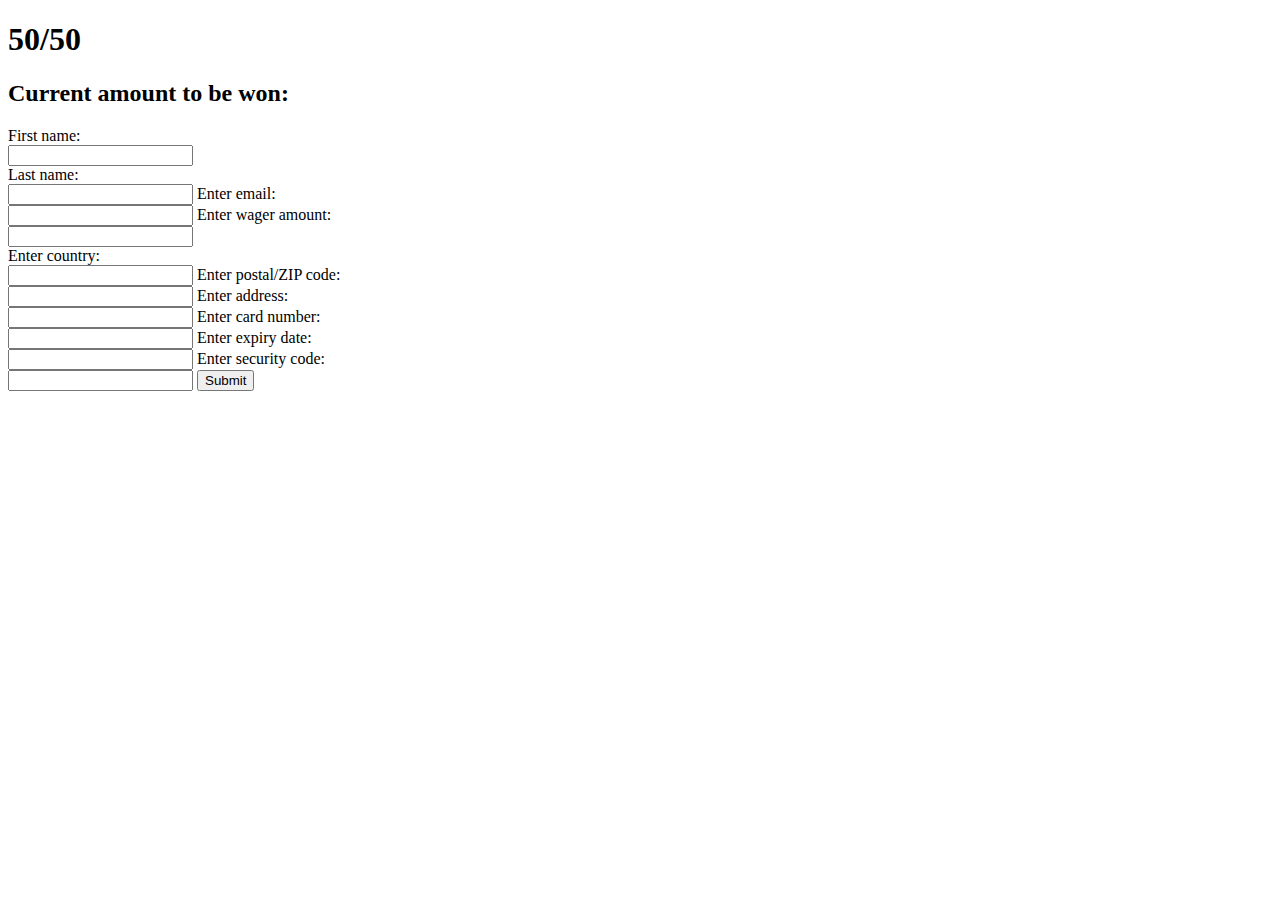
==== javascript/fiftyfifty/index.html @ bbca5768 "Framework up next" ====
<!DOCTYPE html>
<html>

<head>
    <meta charset='utf-8'>
    <meta http-equiv='X-UA-Compatible' content='IE=edge'>
    <title>50/50</title>
    <meta name='viewport' content='width=device-width, initial-scale=1'>
    <link rel='stylesheet' type='text/css' media='screen' href='styles.css'>
    <script src='script.js'></script>
</head>

<body>
    <h1 id="mainTitle">50/50</h1>
    <!-- For the winnings amount -->
    <h2 id="currentAmountLabel">Current amount to be won:</h2>
    <h2 id="currentAmountActual"></h2>
    <!-- For the form -->
    <form id="mainSubmitForm">
        <!-- First and last names -->
        <label for="fname">First name:</label><br>
        <input type="text" id="fname" name="fname"><br>
        <label for="lname">Last name:</label><br>
        <input type="text" id="lname" name="lname">
        <!-- Contact -->
        <label for="email">Enter email:</label><br>
        <input type="text" id="email" name="email">
        <!-- Amount to bet -->
        <label for="amountwager">Enter wager amount: </label><br>
        <input type="number" id="amountwager" name="amountwager"><br>
        <!-- Location info -->
        <label for="country">Enter country: </label><br>
        <input type="text" id="country" name="country">
        <label for="postalcode">Enter postal/ZIP code:</label><br>
        <input type="text" id="postalcode" name="postalcode">
        <label for="address">Enter address:</label><br>
        <input type="text" id="address" name="address">
        <!-- Payment info -->
        <label for="cardnumber">Enter card number:</label><br>
        <input type="text" id="cardnumber" name="addcardnumberress">
        <label for="expirydate">Enter expiry date:</label><br>
        <input type="text" id="expirydate" name="expirydate">
        <label for="securitycode">Enter security code:</label><br>
        <input type="text" id="securitycode" name="securitycode">

        <!-- Submit -->
        <button type="submit">Submit</button>
    </form>
</body>

</html>
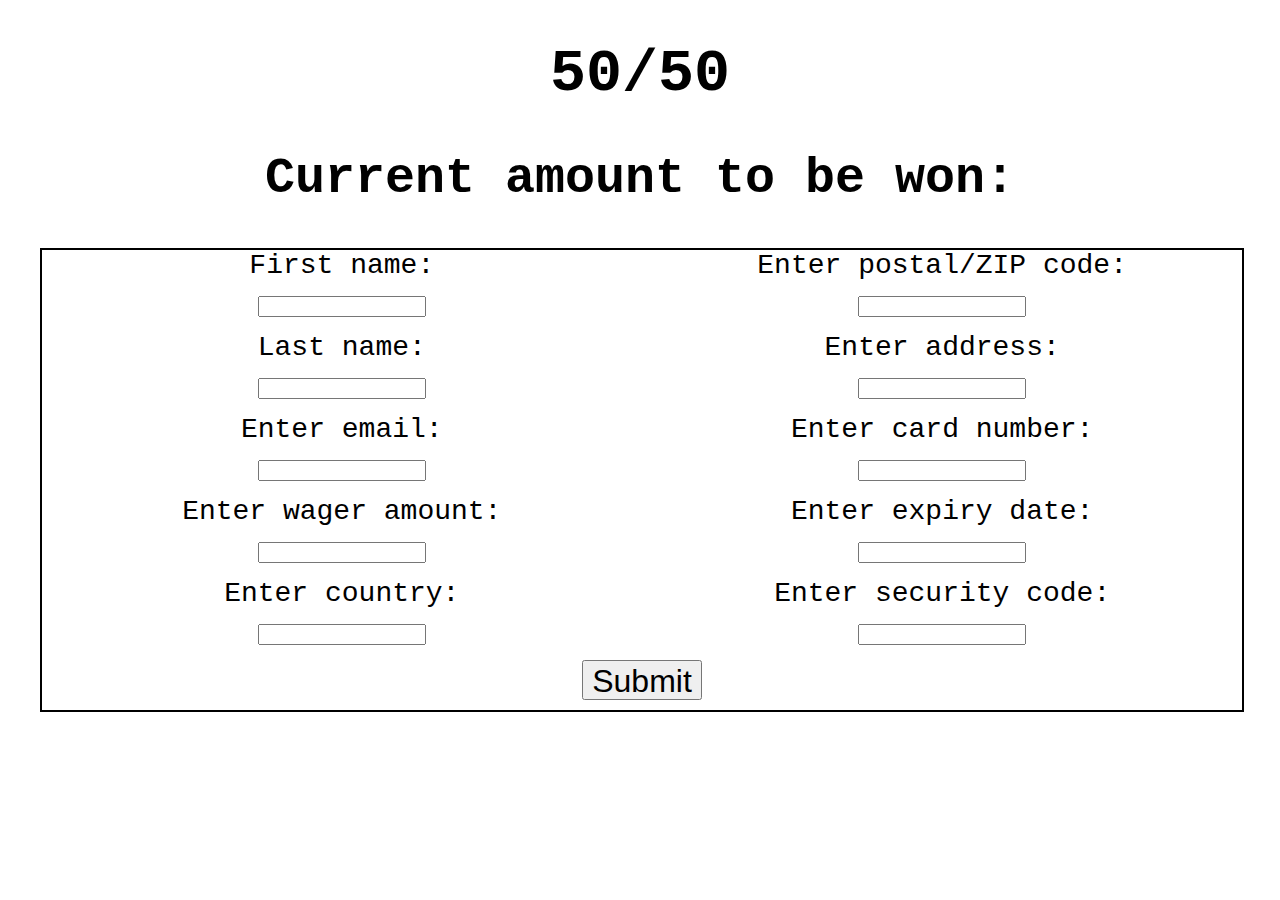
==== commit 62d5c18b: "In progress" ====
--- a/javascript/fiftyfifty/index.html
+++ b/javascript/fiftyfifty/index.html
@@ -13,38 +13,43 @@
 <body>
     <h1 id="mainTitle">50/50</h1>
     <!-- For the winnings amount -->
-    <h2 id="currentAmountLabel">Current amount to be won:</h2>
-    <h2 id="currentAmountActual"></h2>
+    <h2 id="currentAmountLabel" class="currentAmount">Current amount to be won:</h2>
+    <h2 id="currentAmountActual" class="currentAmount"></h2>
     <!-- For the form -->
     <form id="mainSubmitForm">
-        <!-- First and last names -->
-        <label for="fname">First name:</label><br>
-        <input type="text" id="fname" name="fname"><br>
-        <label for="lname">Last name:</label><br>
-        <input type="text" id="lname" name="lname">
-        <!-- Contact -->
-        <label for="email">Enter email:</label><br>
-        <input type="text" id="email" name="email">
-        <!-- Amount to bet -->
-        <label for="amountwager">Enter wager amount: </label><br>
-        <input type="number" id="amountwager" name="amountwager"><br>
-        <!-- Location info -->
-        <label for="country">Enter country: </label><br>
-        <input type="text" id="country" name="country">
-        <label for="postalcode">Enter postal/ZIP code:</label><br>
-        <input type="text" id="postalcode" name="postalcode">
-        <label for="address">Enter address:</label><br>
-        <input type="text" id="address" name="address">
-        <!-- Payment info -->
-        <label for="cardnumber">Enter card number:</label><br>
-        <input type="text" id="cardnumber" name="addcardnumberress">
-        <label for="expirydate">Enter expiry date:</label><br>
-        <input type="text" id="expirydate" name="expirydate">
-        <label for="securitycode">Enter security code:</label><br>
-        <input type="text" id="securitycode" name="securitycode">
-
+        <div id="formContainer">
+            <div id="splitOne">
+                <!-- First and last names -->
+                <label for="fname">First name:</label><br>
+                <input type="text" id="fname" name="fname"><br>
+                <label for="lname">Last name:</label><br>
+                <input type="text" id="lname" name="lname"><br>
+                <!-- Contact -->
+                <label for="email">Enter email:</label><br>
+                <input type="text" id="email" name="email"><br>
+                <!-- Amount to bet -->
+                <label for="amountwager">Enter wager amount: </label><br>
+                <input type="number" id="amountwager" name="amountwager"><br>
+                <!-- Location info -->
+                <label for="country">Enter country: </label><br>
+                <input type="text" id="country" name="country"><br>
+            </div>
+            <div id="splitTwo">
+                <label for="postalcode">Enter postal/ZIP code:</label><br>
+                <input type="text" id="postalcode" name="postalcode"><br>
+                <label for="address">Enter address:</label><br>
+                <input type="text" id="address" name="address"><br>
+                <!-- Payment info -->
+                <label for="cardnumber">Enter card number:</label><br>
+                <input type="text" id="cardnumber" name="addcardnumberress"><br>
+                <label for="expirydate">Enter expiry date:</label><br>
+                <input type="text" id="expirydate" name="expirydate"><br>
+                <label for="securitycode">Enter security code:</label><br>
+                <input type="text" id="securitycode" name="securitycode"><br>
+            </div>
+        </div>
         <!-- Submit -->
-        <button type="submit">Submit</button>
+        <button type="submit" id="submitButton">Submit</button>
     </form>
 </body>
 
--- a/javascript/fiftyfifty/styles.css
+++ b/javascript/fiftyfifty/styles.css
@@ -0,0 +1,71 @@
+body {
+    font-family: 'Courier New', Courier, monospace;
+}
+
+#mainTitle {
+    margin-left: 5%;
+    margin-right: 5%;
+    width: 90%;
+    text-align: center;
+    font-size: 60px;
+}
+
+.currentAmount {
+    margin-left: 5%;
+    margin-right: 5%;
+    width: 90%;
+    text-align: center;
+    font-size: 50px;
+}
+
+#mainSubmitForm {
+    margin-left: 2.5%;
+    margin-right: 2.5%;
+    width: 95%;
+    text-align: center;
+    border: 2px solid #000000;
+
+}
+
+#formContainer {
+    /* For alignment */
+    display: flex;
+    align-items: stretch;
+    text-align: center;
+
+}
+
+#splitOne,
+#splitTwo {
+
+    width: 45%;
+    margin-left: 2.5%;
+    margin-right: 2.5%;
+    height: 400px;
+    text-align: center;
+}
+
+label,
+input {
+    margin: 15px;
+}
+
+label {
+
+    font-size: 28px;
+}
+
+#submitButton {
+    margin: 10px;
+
+}
+
+input {
+    width: 160px;
+}
+
+#submitButton {
+    font-size: xx-large;
+    height: 40px;
+    width: 120px;
+}